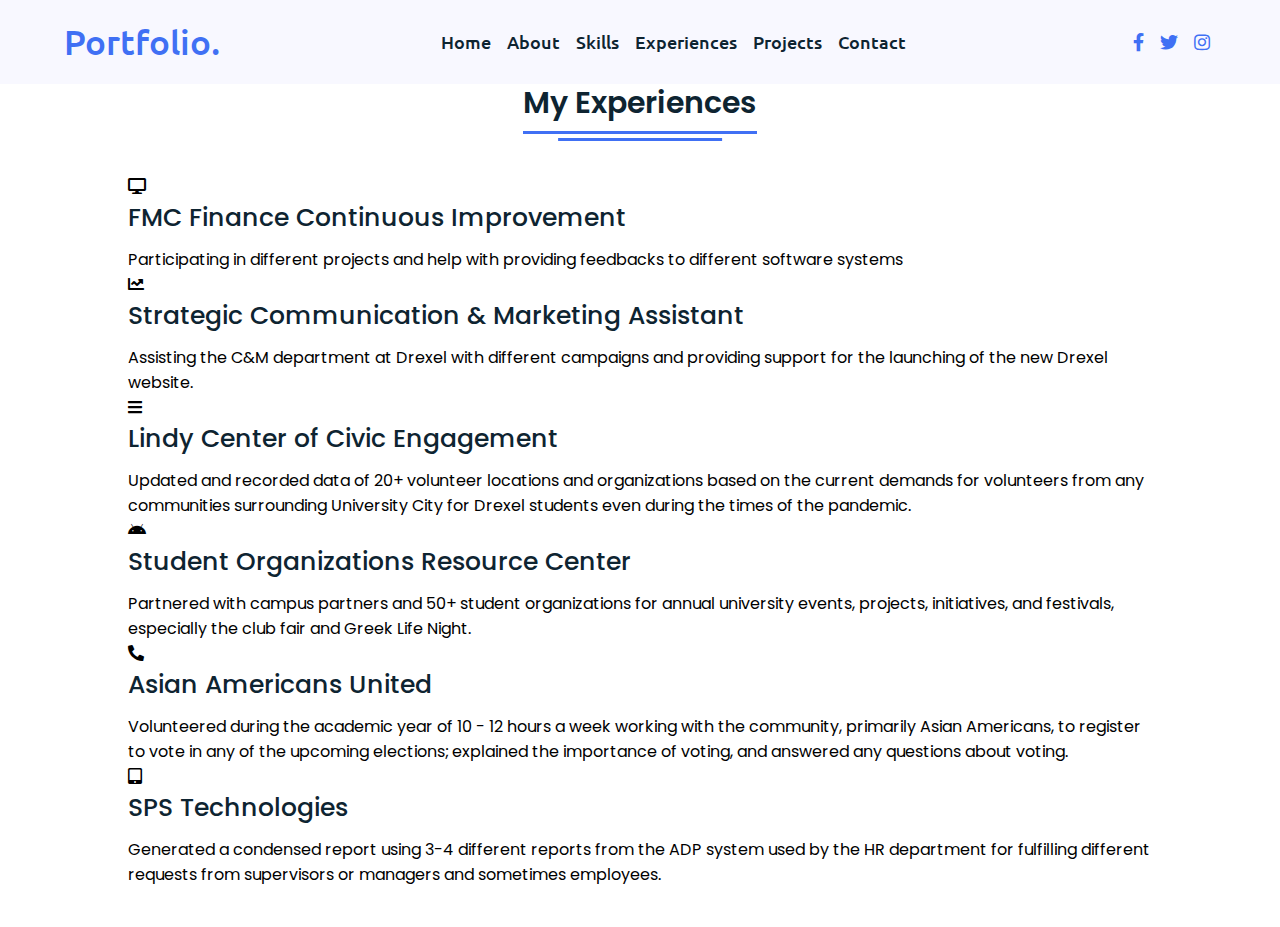
==== portfolio/projects.html @ 04d5f2c6 "New section added" ====
<!DOCTYPE html>
<html lang="en" dir="ltr">
    <head>
        <meta charset="UTF-8">
        <link rel="stylesheet" href="css/normalize.css">
        <link rel="stylesheet" href="css/styles.css">
        <link rel="stylesheet" href="https://cdnjs.cloudflare.com/ajax/libs/font-awesome/5.15.2/css/all.min.css"/>
        <meta name="viewport" content="width=device-width, initial-scale=1.0">

        <title> Ching Chen </title>
    </head>
    <body>
                <!-- Move to up button -->
        <div class="scroll-button">
            <a href="#home"><i class="fas fa-arrow-up"></i></a>
        </div>
        <!-- navgaition menu -->
        <nav>
            <div class="navbar">
                <div class="logo"><a href="#">Portfolio.</a></div>
                <ul class="menu">
                    <li><a href="index.html">Home</a></li>
                    <li><a href="about.html">About</a></li>
                    <li><a href="skills.html">Skills</a></li> 
                    <li><a href="experience.html">Experiences</a></li>
                    <li><a href="projects.html">Projects</a></li>
                    <li><a href="contact.html">Contact</a></li>
                </ul>
                <div class="media-icons">
                    <a href="#"><i class="fab fa-facebook-f"></i></a>
                    <a href="#"><i class="fab fa-twitter"></i></a>
                    <a href="#"><i class="fab fa-instagram"></i></a>
                </div>
            </div>
            <div class="menu-btn">
                <i class="fas fa-bars"></i>
            </div>
        </nav>
        <!-- My experiences Section Start -->
        <section class="experiences" id="experiences">
            <div class="content">
                <div class="title"><span>My Experiences</span></div>
                <div class="boxes">
                    <div class="box">
                        <div class="icon">
                        <i class="fas fa-desktop"></i>
                    </div>
                    <div class="topic">FMC Finance Continuous Improvement</div>
                    <p>Participating in different projects and help with providing feedbacks to different software systems</p>
                </div>
                <div class="box">
                    <div class="icon">
                        <i class="fas fa-chart-line"></i>
                    </div>
                    <div class="topic">Strategic Communication & Marketing Assistant</div>
                    <p>Assisting the C&M department at Drexel with different campaigns and providing support for the launching of the new Drexel website.</p>
                </div>
                <div class="box">
                    <div class="icon">
                        <i class="fas fa-bars"></i>
                    </div>
                    <div class="topic">Lindy Center of Civic Engagement</div>
                    <p>Updated and recorded data of 20+ volunteer locations and organizations based on the current demands for volunteers from any communities surrounding University City for Drexel students even during the times of the pandemic.</p>
                </div>
                <div class="box">
                    <div class="icon">
                        <i class="fab fa-android"></i>
                    </div>
                    <div class="topic">Student Organizations Resource Center</div>
                    <p>Partnered with campus partners and 50+ student organizations for annual university events, projects, initiatives, and festivals, especially the club fair and Greek Life Night.</p>
                </div>
                <div class="box">
                    <div class="icon">
                        <i class="fas fa-phone-alt"></i>
                    </div>
                    <div class="topic">Asian Americans United</div>
                    <p>Volunteered during the academic year of 10 - 12 hours a week working with the community, primarily Asian
                        Americans, to register to vote in any of the upcoming elections; explained the importance of voting, and answered any questions about voting.</p>
                </div>
                <div class="box">
                    <div class="icon">
                        <i class="fas fa-tablet-alt"></i>
                    </div>
                    <div class="topic">SPS Technologies</div>
                    <p>Generated a condensed report using 3-4 different reports from the ADP system used by the HR department for fulfilling different requests from supervisors or managers and sometimes employees.</p>
                </div>
            </div>
            </div>
        </section>
            
    </body>
</html>
---- portfolio/css/styles.css ----
@import url('https://fonts.googleapis.com/css2?family=Poppins:wght@400;500;600;700&family=Ubuntu:wght@400;500;700&display=swap');
*{
  margin: 0;
  padding: 0;
  box-sizing: border-box;
  text-decoration: none;
  scroll-behavior: smooth;
}

/* Custom Scroll Bar CSS */
::-webkit-scrollbar {
    width: 10px;
}
::-webkit-scrollbar-track {
    background: #f1f1f1;
}
::-webkit-scrollbar-thumb {
    background: #6e93f7;
    border-radius: 12px;
    transition: all 0.3s ease;
}

::-webkit-scrollbar-thumb:hover {
    background: #4070f4;
}
/* navbar styling */
nav{
  position: fixed;
  width: 100%;
  padding: 20px 0;
  z-index: 998;
  transition: all 0.3s ease;
  font-family: 'Ubuntu', sans-serif;
  background-color: ghostwhite;
}
nav.sticky{
  background: #4070f4;
  padding: 13px 0;
}
nav .navbar{
  width: 90%;
  display: flex;
  justify-content: space-between;
  align-items: center;
  margin: auto;
}
nav .navbar .logo a{
  font-weight: 500;
  font-size: 35px;
  color: #4070f4;
}
nav.sticky .navbar .logo a{
  color: #fff;
}
nav .navbar .menu{
  display: flex;
  position: relative;
}
nav .navbar .menu li{
  list-style: none;
  margin: 0 8px;
}
.navbar .menu a{
  font-size: 18px;
  font-weight: 500;
  color: #0E2431;
  padding: 6px 0;
  transition: all 0.4s ease;
}
.navbar .menu a:hover{
  color: #4070f4;
}
nav.sticky .menu a{
  color: #FFF;
}
nav.sticky .menu a:hover{
  color: #0E2431;
}
.navbar .media-icons a{
  color: #4070f4;
  font-size: 18px;
  margin: 0 6px;
}
nav.sticky .media-icons a{
  color: #FFF;
}

/* Side Navigation Menu Button CSS */
nav .menu-btn,
.navbar .menu .cancel-btn{
  position: absolute;
  color: #fff;
  right: 30px;
  top: 20px;
  font-size: 20px;
  cursor: pointer;
  transition: all 0.3s ease;
  display: none;
}
nav .menu-btn{
  color: #4070f4;
}
nav.sticky .menu-btn{
  color: #FFF;
}
.navbar .menu .menu-btn{
  color: #fff;
}

/* home section styling */
.home{
  height: 100vh;
  width: 100%;
  background-image: url("./images/bg-hero.png") no-repeat;
  background-size: cover;
  background-position: center;
  background-attachment: fixed;
  font-family: 'Ubuntu', sans-serif;
}
.home .home-content{
  width: 90%;
  height: 100%;
  margin: auto;
  display: flex;
  flex-direction: column;
  justify-content: center;
}
.home .text-one{
  font-size: 25px;
  color: #0E2431;
}
.home .text-two{
  color: #0E2431;
  font-size: 75px;
  font-weight: 600;
  margin-left: -3px;
}
.home .text-three{
  font-size: 40px;
  margin: 5px 0;
  color: #4070f4;
}
.home .text-four{
  font-size: 23px;
  margin: 5px 0;
  color: #0E2431;
}
.home .button{
  margin: 14px 0;
}
.home .button button{
  outline: none;
  padding: 8px 16px;
  border-radius: 6px;
  font-size: 25px;
  font-weight: 400;
  background: #4070f4;
  color: #fff;
  cursor: pointer;
  border: 2px solid transparent;
  transition: all 0.4s ease;
}
.home .button button:hover{
  border-color: #4070f4;
  background-color: #fff;
  color: #4070f4;
}

/* About Section Styling */
section{
  padding-top: 40px;
}
section .content{
  width: 80%;
  margin: 40px auto;
  font-family: 'Poppins', sans-serif;
}
.about .about-details{
  display: flex;
  justify-content: space-between;
  align-items: center;
}
section .title{
  display: flex;
  justify-content: center;
  margin-bottom: 40px;
}
section .title span{
  color: #0E2431;
  font-size: 30px;
  font-weight: 600;
  position: relative;
  padding-bottom: 8px;
}
section .title span::before,
section .title span::after{
  content: '';
  position: absolute;
  height: 3px;
  width: 100%;
  background: #4070f4;
  left: 0;
  bottom: 0;
}
section .title span::after{
  bottom: -7px;
  width: 70%;
  left: 50%;
  transform: translateX(-50%);
}
.about .about-details .left{
  width: 45%;
}
.about .left img{
  height: 400px;
  width: 400px;
  object-fit: cover;
  border-radius: 12px;
}
.about-details .right{
  width: 55%;
}
section  .topic{
  color: #0E2431;
  font-size: 25px;
  font-weight: 500;
  margin-bottom: 10px;
}
.about-details .right p{
  text-align: justify;
  color: #0E2431;
}
section .button{
  margin: 16px 0;
}
section .button button{
  outline: none;
  padding: 8px 16px;
  border-radius: 4px;
  font-size: 25px;
  font-weight: 400;
  background: #4070f4;
  color: #fff;
  border: 2px solid transparent;
  cursor: pointer;
  transition: all 0.4s ease;
}
section .button button:hover{
  border-color: #4070f4;
  background-color: #fff;
  color: #4070f4;
}

 /* My Skills CSS */
 .skills{
   background: #F0F8FF;
 }
 .skills .content{
   padding: 40px 0;
 }
 .skills .skills-details{
   display: flex;
   justify-content: space-between;
   align-items: center;
 }
 .skills-details .text{
   width: 50%;
 }
 .skills-details p{
   color: #0E2431;
   text-align: justify;
 }
.skills .skills-details .experience{
  display: flex;
  align-items: center;
  margin: 0 10px;
}
.skills-details .experience .num{
  color: #0E2431;
  font-size: 80px;
}
.skills-details .experience .exp{
  color: #0E2431;
  margin-left: 20px;
  font-size: 18px;
  font-weight: 500;
  margin: 0 6px;
}
.skills-details .boxes{
  width: 45%;
  display: flex;
  flex-wrap: wrap;
  justify-content: space-between;
}
.skills-details .box{
  width: calc(100% / 2 - 20px);
  margin: 20px 0;
}
.skills-details .boxes .topic{
  font-size: 20px;
  color: #4070f4;
}
.skills-details .boxes .per{
  font-size: 60px;
  color: #4070f4;
}

/* My Services CSS */
.services .boxes{
  display: flex;
  flex-wrap: wrap;
  justify-content: space-between;
}
.services .boxes .box{
  margin: 20px 0;
  width: calc(100% / 3 - 20px);
  text-align: center;
  border-radius: 12px;
  padding: 30px 10px;
  box-shadow: 0 5px 10px rgba(0, 0, 0, 0.12);
  cursor: default;
  transition: all 0.4s ease;
}
.services .boxes .box:hover{
  background: #4070f4;
  color: #fff;
}
.services .boxes .box .icon{
  height: 50px;
  width: 50px;
  background: #4070f4;
  border-radius: 50%;
  text-align: center;
  line-height: 50px;
  font-size: 18px;
  color: #fff;
  margin: 0 auto 10px auto;
  transition: all 0.4s ease;
}
.boxes .box:hover .icon{
  background-color: #fff;
  color: #4070f4;
}
.services .boxes .box:hover .topic,
.services .boxes .box:hover p{
  color: #0E2431;
  transition: all 0.4s ease;
}
.services .boxes .box:hover .topic,
.services .boxes .box:hover p{
  color: #fff;
}
/* Contact Me CSS */
body .container-form{
    min-height: 100vh;
    width: 100%;
    display: flex;
    align-items: center;
    justify-content: center;
}
.container-form{
  width: 85%;
  background: #fff;
  border-radius: 6px;
  padding: 20px 60px 30px 40px;
  box-shadow: 0 5px 10px rgba(0, 0, 0, 0.2);
}
.container-form .content{
  display: flex;
  align-items: center;
  justify-content: space-between;
}
.container-form .content .left-side{
  width: 25%;
  height: 100%;
  display: flex;
  flex-direction: column;
  align-items: center;
  justify-content: center;
  margin-top: 15px;
  position: relative;
}
.content .left-side::before{
  content: '';
  position: absolute;
  height: 70%;
  width: 2px;
  right: -15px;
  top: 50%;
  transform: translateY(-50%);
  background: #afafb6;
}
.content .left-side .details{
  margin: 14px;
  text-align: center;
}
.content .left-side .details i{
  font-size: 30px;
  color: #3e2093;
  margin-bottom: 10px;
}
.content .left-side .details .topic{
  font-size: 18px;
  font-weight: 500;
}
.content .left-side .details .text-one,
.content .left-side .details .text-two{
  font-size: 14px;
  color: #afafb6;
}

.container-form .content .right-side{
  width: 75%;
  margin-left: 75px;
}
.content .right-side .topic-text{
  font-size: 23px;
  font-weight: 600;
  color: #3e2093;
}
.right-side .input-box{
  height: 50px;
  width: 100%;
  margin: 12px 0;
}
.right-side .input-box input,
.right-side .input-box textarea{
  height: 100%;
  width: 100%;
  border: none;
  outline: none;
  font-size: 16px;
  background: #F0F1F8;
  border-radius: 6px;
  padding: 0 15px;
  resize: none;
}
.right-side .message-box{
  min-height: 110px;
}
.right-side .input-box textarea{
  padding-top: 6px;
}
.right-side .button{
  display: inline-block;
  margin-top: 12px;
}
.right-side .button input[type="button"]{
  color: #fff;
  font-size: 18px;
  outline: none;
  border: none;
  padding: 8px 16px;
  border-radius: 6px;
  background: #3e2093;
  cursor: pointer;
  transition: all 0.3s ease;
}
.button input[type="button"]:hover{
  background: #5029bc;
}
/* Footer CSS */
footer{
  background: #4070f4;
  padding: 15px 0;
  text-align: center;
  font-family: 'Poppins', sans-serif;
}
footer .text span{
  font-size: 17px;
  font-weight: 400;
  color: #fff;
}
footer .text span a{
  font-weight: 500;
  color: #FFF;
}
footer .text span a:hover{
  text-decoration: underline;
}
/* Scroll TO Top Button CSS */
.scroll-button a{
  position: fixed;
  bottom: 20px;
  right: 20px;
  color: #fff;
  background: #4070f4;
  padding: 7px 12px;;
  font-size: 18px;
  border-radius: 6px;
  box-shadow: rgba(0, 0, 0, 0.15);
  display: none;
}

/* Responsive Media Query */
@media (max-width: 1190px) {
  section .content{
    width: 85%;
  }
}
@media (max-width: 1000px) {
  .about .about-details{
    justify-content: center;
    flex-direction: column;
  }
  .about .about-details .left{
    display: flex;
    justify-content: center;
    width: 100%;
  }
  .about-details .right{
    width: 90%;
    margin: 40px 0;
  }
  .services .boxes .box{
    margin: 20px 0;
    width: calc(100% / 2 - 20px);
  }
}
@media (max-width: 900px) {
  .about .left img{
    height: 350px;
    width: 350px;
  }
}

@media (max-width: 750px) {
  nav .navbar{
    width: 90%;
  }
  nav .navbar .menu{
    position: fixed;
    left: -100%;
    top: 0;
    background: #0E2431;
    height: 100vh;
    max-width: 400px;
    width: 100%;
    padding-top: 60px;
    flex-direction: column;
    align-items: center;
    transition: all 0.5s ease;
  }
  .navbar.active .menu{
    left: 0;
  }
  nav .navbar .menu a{
    font-size: 23px;
    display: block;
    color: #fff;
    margin: 10px 0;
  }
  nav.sticky .menu a:hover{
    color: #4070f4;
  }
  nav .navbar .media-icons{
    display: none;
  }
  nav .menu-btn,
  .navbar .menu .cancel-btn{
    display: block;
  }
  .home .text-two{
    font-size: 65px;
  }
  .home .text-three{
    font-size: 35px;
  }
  .skills .skills-details{
    align-items: center;
    justify-content: center;
    flex-direction: column;
  }
  .skills-details .text{
    width: 100%;
    margin-bottom: 50px;
  }
  .skills-details .boxes{
    justify-content: center;
    align-items: center;
    width: 100%;
  }
  .services .boxes .box{
    margin: 20px 0;
    width: 100%;
  }
  .contact .text{
    width: 100%;
}
}

@media (max-width: 500px){
  .home .text-two{
    font-size: 55px;
  }
  .home .text-three{
    font-size: 33px;
  }
  .skills-details .boxes .per{
    font-size: 50px;
    color: #4070f4;
  }
}
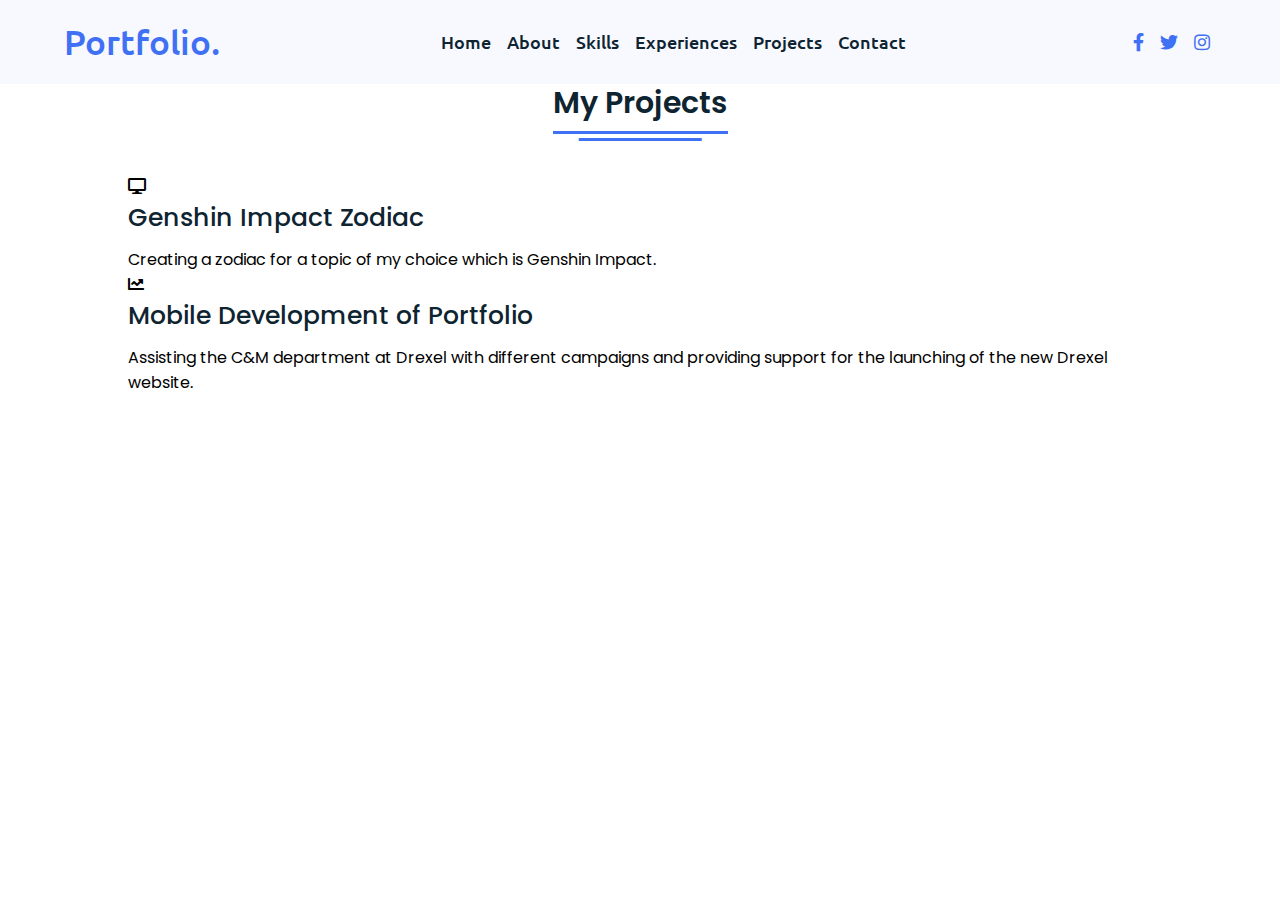
==== commit 8ba08c9e: "new section" ====
--- a/portfolio/projects.html
+++ b/portfolio/projects.html
@@ -39,50 +39,21 @@
         <!-- My experiences Section Start -->
         <section class="experiences" id="experiences">
             <div class="content">
-                <div class="title"><span>My Experiences</span></div>
+                <div class="title"><span>My Projects</span></div>
                 <div class="boxes">
                     <div class="box">
                         <div class="icon">
                         <i class="fas fa-desktop"></i>
                     </div>
-                    <div class="topic">FMC Finance Continuous Improvement</div>
-                    <p>Participating in different projects and help with providing feedbacks to different software systems</p>
+                    <div class="topic">Genshin Impact Zodiac</div>
+                    <p>Creating a zodiac for a topic of my choice which is Genshin Impact.</p>
                 </div>
                 <div class="box">
                     <div class="icon">
                         <i class="fas fa-chart-line"></i>
                     </div>
-                    <div class="topic">Strategic Communication & Marketing Assistant</div>
+                    <div class="topic">Mobile Development of Portfolio</div>
                     <p>Assisting the C&M department at Drexel with different campaigns and providing support for the launching of the new Drexel website.</p>
-                </div>
-                <div class="box">
-                    <div class="icon">
-                        <i class="fas fa-bars"></i>
-                    </div>
-                    <div class="topic">Lindy Center of Civic Engagement</div>
-                    <p>Updated and recorded data of 20+ volunteer locations and organizations based on the current demands for volunteers from any communities surrounding University City for Drexel students even during the times of the pandemic.</p>
-                </div>
-                <div class="box">
-                    <div class="icon">
-                        <i class="fab fa-android"></i>
-                    </div>
-                    <div class="topic">Student Organizations Resource Center</div>
-                    <p>Partnered with campus partners and 50+ student organizations for annual university events, projects, initiatives, and festivals, especially the club fair and Greek Life Night.</p>
-                </div>
-                <div class="box">
-                    <div class="icon">
-                        <i class="fas fa-phone-alt"></i>
-                    </div>
-                    <div class="topic">Asian Americans United</div>
-                    <p>Volunteered during the academic year of 10 - 12 hours a week working with the community, primarily Asian
-                        Americans, to register to vote in any of the upcoming elections; explained the importance of voting, and answered any questions about voting.</p>
-                </div>
-                <div class="box">
-                    <div class="icon">
-                        <i class="fas fa-tablet-alt"></i>
-                    </div>
-                    <div class="topic">SPS Technologies</div>
-                    <p>Generated a condensed report using 3-4 different reports from the ADP system used by the HR department for fulfilling different requests from supervisors or managers and sometimes employees.</p>
                 </div>
             </div>
             </div>
